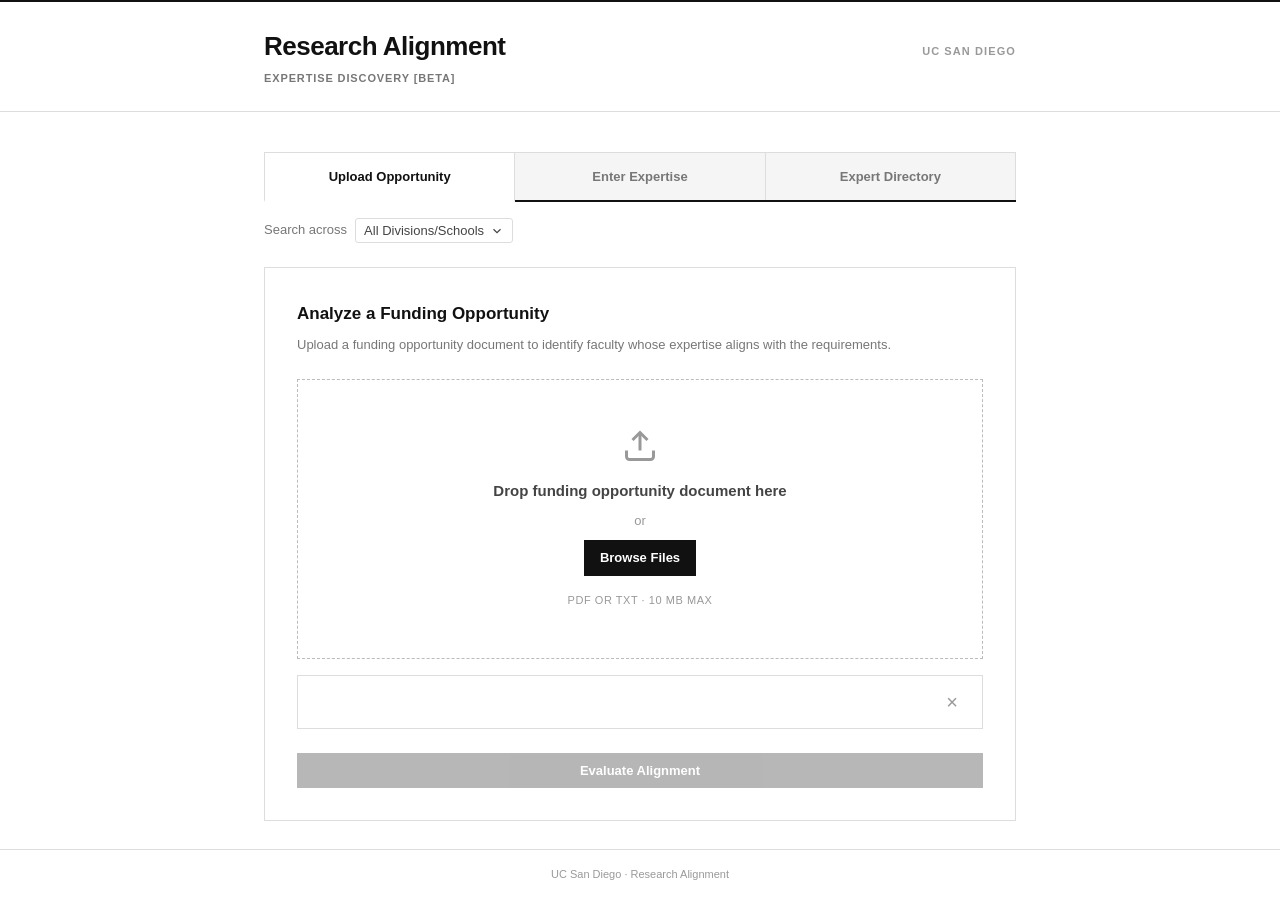
==== index.html @ 1f4cbd3c "Show all divisions and enable multi-select in the picker The public division/school filter was hardc" ====
<!DOCTYPE html>
<html lang="en">
<head>
    <meta charset="UTF-8">
    <meta name="viewport" content="width=device-width, initial-scale=1.0">
    <title>Research Alignment | UC San Diego</title>
    <link rel="stylesheet" href="/static/css/style.css">
</head>
<body>
    <div class="top-rule"></div>
    <header>
        <div class="container header-inner">
            <div class="brand">
                <h1 class="brand-title" id="brand-reset">Research Alignment</h1>
                <p class="brand-sub">Expertise Discovery [Beta]</p>
            </div>
            <span class="brand-university">UC San Diego</span>
        </div>
    </header>

    <main class="container">

        <!-- Tab Navigation -->
        <nav class="tab-nav" role="tablist">
            <button class="tab-btn active" role="tab" aria-selected="true" data-tab="upload">Upload Opportunity</button>
            <button class="tab-btn" role="tab" aria-selected="false" data-tab="manual">Enter Expertise</button>
            <button class="tab-btn" role="tab" aria-selected="false" data-tab="directory">Expert Directory</button>
        </nav>

        <!-- Department Selector (shared across all tabs) -->
        <div class="dept-selector">
            <span class="dept-label" id="dept-label">Search across</span>
            <div class="dept-multiselect" id="dept-multiselect">
                <button type="button" class="dept-trigger" id="dept-trigger"
                        aria-haspopup="true" aria-expanded="false"
                        aria-labelledby="dept-label dept-trigger">
                    <span id="dept-trigger-text">All Divisions/Schools</span>
                    <svg class="dept-caret" viewBox="0 0 24 24" fill="none" stroke="currentColor" stroke-width="2" aria-hidden="true"><polyline points="6 9 12 15 18 9"/></svg>
                </button>
                <div class="dept-menu" id="dept-menu" role="group" aria-labelledby="dept-label" hidden></div>
            </div>
        </div>

        <!-- Tab 1: Upload Funding Opportunity -->
        <section id="tab-upload" class="tab-panel active">
            <div id="upload-view">
                <div class="card upload-card">
                    <h2>Analyze a Funding Opportunity</h2>
                    <p class="help-text">Upload a funding opportunity document to identify faculty whose expertise aligns with the requirements.</p>

                    <div id="drop-zone" class="drop-zone">
                        <div class="drop-zone-content">
                            <svg class="upload-icon" viewBox="0 0 24 24" fill="none" stroke="currentColor" stroke-width="2"><path d="M21 15v4a2 2 0 0 1-2 2H5a2 2 0 0 1-2-2v-4"/><polyline points="17 8 12 3 7 8"/><line x1="12" y1="3" x2="12" y2="15"/></svg>
                            <p class="drop-text">Drop funding opportunity document here</p>
                            <p class="drop-subtext">or</p>
                            <label class="file-btn">
                                Browse Files
                                <input type="file" id="file-input" accept=".pdf,.txt" hidden>
                            </label>
                            <p class="file-types">PDF or TXT &middot; 10 MB max</p>
                        </div>
                    </div>

                    <div id="file-preview" class="file-preview" hidden>
                        <span id="file-name" class="file-name"></span>
                        <button id="remove-file" class="remove-btn" title="Remove file">&times;</button>
                    </div>

                    <button id="submit-btn" class="btn btn-primary" disabled>Evaluate Alignment</button>
                </div>
            </div>
        </section>

        <!-- Tab 2: Manual Expertise Entry -->
        <section id="tab-manual" class="tab-panel">
            <div id="manual-view">
                <div class="card">
                    <h2>Evaluate Expertise Requirements</h2>
                    <p class="help-text">Paste or describe the expertise, methodologies, or research areas from a funding opportunity to find aligned faculty.</p>

                    <textarea id="expertise-input" class="text-input" rows="8" placeholder="Example: Seeking investigators with expertise in computational epidemiology, machine learning applications in public health, and experience with large-scale health datasets. Preference for researchers with NIH-funded projects in health disparities and social determinants of health."></textarea>

                    <button id="manual-submit-btn" class="btn btn-primary" disabled>Evaluate Alignment</button>
                </div>
            </div>
        </section>

        <!-- Tab 3: Expert Directory -->
        <section id="tab-directory" class="tab-panel">
            <div class="directory-search-wrapper">
                <div class="directory-search-box">
                    <input type="search" id="expert-search" class="directory-search-input" placeholder="Search faculty by name, expertise, method, disease area..." autocomplete="off">
                    <button id="expert-search-btn" class="btn btn-primary directory-search-btn">Search</button>
                </div>
                <div id="active-filters" class="active-filters"></div>
            </div>

            <!-- Empty state: shown before any search -->
            <div id="directory-empty" class="directory-empty-state">
                <div class="empty-state-icon">
                    <svg viewBox="0 0 24 24" fill="none" stroke="currentColor" stroke-width="1.5"><circle cx="11" cy="11" r="8"/><line x1="21" y1="21" x2="16.65" y2="16.65"/></svg>
                </div>
                <p class="empty-state-heading">Find faculty expertise</p>
                <p class="empty-state-sub">Search across all faculty by research area, methodology, disease focus, or name.</p>
                <div class="suggested-searches">
                    <span class="suggested-label">Try</span>
                    <button class="suggested-chip" data-query="machine learning">machine learning</button>
                    <button class="suggested-chip" data-query="cardiovascular">cardiovascular</button>
                    <button class="suggested-chip" data-query="health disparities">health disparities</button>
                    <button class="suggested-chip" data-query="epidemiology">epidemiology</button>
                    <button class="suggested-chip" data-query="clinical trials">clinical trials</button>
                </div>
            </div>

            <!-- Loading state -->
            <div id="directory-loading" class="card processing-card" hidden>
                <div class="spinner"></div>
                <p class="status-text">Searching faculty</p>
            </div>

            <!-- Results -->
            <div id="directory-results" hidden>
                <div id="expert-count" class="expert-count"></div>
                <div id="expert-list" class="expert-list"></div>
                <button id="load-more-btn" class="btn btn-outline load-more-btn" hidden>Show more results</button>
            </div>
        </section>

        <!-- Shared: Processing View -->
        <section id="processing-view" hidden>
            <div class="card processing-card">
                <div class="spinner"></div>
                <p id="status-text" class="status-text">Extracting document text</p>
                <p class="status-subtext">This may take a minute</p>
            </div>
        </section>

        <!-- Shared: Results View -->
        <section id="results-view" hidden>
            <!-- Opportunity Summary -->
            <div class="card summary-card">
                <h2>Opportunity Summary</h2>
                <div class="summary-meta">
                    <div id="result-title" class="summary-field"></div>
                    <div id="result-agency" class="summary-field"></div>
                </div>
                <div id="result-brief" class="result-brief"></div>
                <div id="research-themes" class="tags"></div>
            </div>

            <!-- Requirements Breakdown -->
            <div class="card requirements-card">
                <h3>Investigator Requirements</h3>
                <div id="requirements-body" class="requirements-body"></div>
            </div>

            <!-- Matches -->
            <div class="results-header">
                <h2>Aligned Faculty</h2>
                <div class="results-actions">
                    <button id="copy-btn" class="btn btn-secondary">Copy Results</button>
                    <button id="new-btn" class="btn btn-outline">New Analysis</button>
                </div>
            </div>

            <div id="matches-list" class="matches-list"></div>

            <p id="excluded-note" class="excluded-note"></p>

            <!-- Methodology addendum -->
            <div class="methodology-link">
                <a id="methodology-toggle">How rankings are calculated</a>
            </div>
            <div id="methodology-panel" class="methodology-panel">
                <h3>Ranking Methodology</h3>
                <p>Faculty are ranked by a two-stage LLM pipeline that evaluates alignment between each researcher's enriched profile and the funding opportunity requirements. The system does not assign investigator roles — those decisions belong to the research team.</p>

                <h4>Stage 1: Requirement Extraction</h4>
                <p>The uploaded document (or manually entered text) is sent to a large language model (via LiteLLM, temperature=0) which extracts structured requirements: grant title, funding agency, a 2–3 sentence summary, investigator requirements (expertise areas, qualifications, constraints per role), and overall research themes. The LLM is instructed to use the document's own terminology for roles and to never invent requirements not stated or clearly implied.</p>

                <h4>Stage 2: Faculty Matching &amp; Scoring</h4>
                <p>A second LLM call (temperature=0.05) receives the extracted requirements alongside a compact summary of each faculty member's profile. For each candidate, it evaluates three dimensions on a 0–100 scale:</p>
                <ul>
                    <li><strong>Expertise alignment (highest weight)</strong> — How closely the faculty member's research interests, expertise keywords, and funded project history match the opportunity's required expertise areas and research themes.</li>
                    <li><strong>Methodological fit</strong> — Whether the researcher's methods (as inferred from publications, MeSH terms, and funded work descriptions) align with the methodological needs described in the opportunity.</li>
                    <li><strong>Track record</strong> — Strength of the researcher's publication count, h-index, and funding history relative to the opportunity's scope. A well-funded researcher with an active publication record in the relevant area scores higher.</li>
                </ul>
                <p>The <strong>overall match score (0–100)</strong> is a weighted synthesis of these three dimensions, with expertise alignment weighted most heavily, followed by methodological fit, then track record. The LLM also generates a 2–3 sentence explanation for each match referencing specific overlaps between the researcher's profile and the opportunity requirements.</p>

                <h4>Filtering &amp; Ranking Rules</h4>
                <ul>
                    <li>Only faculty with at least one of: research interests, enriched research interests, or expertise keywords are evaluated.</li>
                    <li>Only matches with a score ≥ 40 are returned. At most 15 matches are shown.</li>
                    <li>Matches are sorted by overall match score, descending.</li>
                    <li>For large faculty sets (60+), a keyword pre-filter narrows candidates before the LLM stage. This pre-filter scores each faculty member's keyword overlap against the extracted requirement themes and expertise areas, then passes the top 60 candidates to the LLM. Faculty sets of 60 or fewer skip this step entirely.</li>
                </ul>

                <h4>What the LLM Sees Per Faculty Member</h4>
                <p>Each faculty member is represented as a single line: name, degrees, title, research interests (truncated to 300 characters from the enriched profile, falling back to original directory text), up to 8 expertise keywords, number of funded grants, and h-index. The LLM does not see full abstracts, publication lists, or grant amounts during matching — those details inform the enriched profile summaries that the LLM reads.</p>

                <h4>Faculty Profile Data Sources</h4>
                <p>Faculty profiles are constructed from the university directory and then enriched weekly (via automated pipeline) from six public academic data sources:</p>
                <ul>
                    <li><strong>UCSD Profiles / Scripps Profiles</strong> (confidence: 1.0) — Institutional source. Research descriptions and biography text scraped from profiles.ucsd.edu and scripps.ucsd.edu. Preferred over all other sources when there are conflicts.</li>
                    <li><strong>ORCID</strong> (confidence: 0.9) — Self-reported researcher data. Provides ORCID ID, publications, and funding records from the public ORCID API. Searched by name + UCSD affiliation, with a fallback name-only search.</li>
                    <li><strong>NIH RePORTER</strong> (confidence: 0.8) — Verified federal grant records. Queries the NIH RePORTER API for funded projects where the faculty member is a PI at UCSD. Returns grant titles, abstracts (500 char), amounts, dates, and co-PI names.</li>
                    <li><strong>NSF Awards</strong> (confidence: 0.8, SIO &amp; Jacobs) — Verified federal grant records. Queries the NSF Award Search API for awards where the faculty member is PI at UCSD. Returns grant titles, program names, abstracts, and amounts.</li>
                    <li><strong>Semantic Scholar</strong> (confidence: 0.75) — Academic graph data. Provides h-index, total paper/citation counts, and the 20 most recent publications with journal and year. Author disambiguation uses UCSD affiliation matching.</li>
                    <li><strong>PubMed / NCBI E-utilities</strong> (confidence: 0.7) — Biomedical literature. Searches by author name + UCSD affiliation. Returns the 20 most recent publications with titles, journals, years, MeSH terms, and abstracts (500 char).</li>
                </ul>

                <h4>Enrichment &amp; Normalization</h4>
                <p>Raw data from all sources is synthesized by an LLM normalizer into structured profile fields: a 2–4 sentence research narrative, expertise keywords, methodologies, disease areas (or research domains), and populations (or study systems). The normalizer merges and deduplicates across sources, preferring institutional sources when data conflicts. The original university directory text is preserved and never overwritten. Enrichment runs weekly via GitHub Actions, and every field change is recorded in an append-only audit log with source, confidence, old/new values, and timestamp.</p>

                <h4>Score Display</h4>
                <p>The colored bar represents the overall match score: green (≥ 80) indicates strong alignment, yellow (60–79) indicates moderate alignment, and red (&lt; 60) indicates partial alignment. The three sub-scores (Expertise, Methods, Track Record) are shown individually below the bar. These are the raw LLM-assigned values — no post-processing, normalization, or re-weighting is applied after the model returns them.</p>

                <h4>Model Details</h4>
                <p>Both LLM calls use the same model configured via LiteLLM (default: openai/api-gpt-oss-120b). The extraction call uses temperature=0 for deterministic output; the matching call uses temperature=0.05 for near-deterministic results with minimal variation. JSON mode is requested when supported; the system falls back gracefully if the model doesn't support it. Each call includes retry logic (2 attempts with 1-second backoff) for parse failures.</p>

                <h4>Limitations</h4>
                <p>The model evaluates textual similarity and semantic relevance — it does not have access to private data, internal evaluations, or proprietary metrics. Name disambiguation in PubMed and Semantic Scholar can occasionally return publications by a different researcher with the same name. Results should be treated as a starting point for team assembly, not a definitive ranking or prediction of success.</p>
            </div>
        </section>

        <!-- Shared: Error View -->
        <section id="error-view" hidden>
            <div class="card error-card">
                <svg class="error-icon" viewBox="0 0 24 24" fill="none" stroke="currentColor" stroke-width="2"><circle cx="12" cy="12" r="10"/><line x1="15" y1="9" x2="9" y2="15"/><line x1="9" y1="9" x2="15" y2="15"/></svg>
                <p id="error-message" class="error-message"></p>
                <button id="retry-btn" class="btn btn-primary" style="width:auto;">Try Again</button>
            </div>
        </section>
    </main>

    <footer>
        <div class="container">
            <p>UC San Diego &middot; Research Alignment</p>
        </div>
    </footer>

    <script>
        window.RESEARCH_ALIGNMENT_API_URL = "";
    </script>
    <script src="/static/js/app.js"></script>
</body>
</html>
---- static/css/style.css ----
:root {
    /* Spacing — 8px base unit */
    --space-1: 8px;
    --space-2: 16px;
    --space-3: 24px;
    --space-4: 32px;
    --space-5: 40px;
    --space-6: 48px;
    --space-8: 64px;

    /* Color — achromatic + one semantic accent */
    --black: #111111;
    --gray-900: #1a1a1a;
    --gray-700: #444444;
    --gray-500: #777777;
    --gray-400: #999999;
    --gray-300: #bbbbbb;
    --gray-200: #dddddd;
    --gray-100: #eeeeee;
    --gray-50: #f5f5f5;
    --white: #ffffff;

    --accent: #2a7c8a;
    --accent-muted: #d6eaed;
    --error: #c23b22;
    --warning: #b8860b;

    /* Typography */
    --font-sans: -apple-system, BlinkMacSystemFont, 'Segoe UI', Roboto,
                 'Helvetica Neue', Arial, sans-serif;
    --font-serif: Georgia, 'Times New Roman', serif;

    /* Type scale — four active sizes */
    --text-display: 1.625rem;
    --text-heading: 1.0625rem;
    --text-body: 0.9375rem;
    --text-small: 0.8125rem;
    --text-label: 0.6875rem;

    /* Layout tokens */
    --page-max-width: 800px;
    --page-padding: var(--space-3);

    /* Borders */
    --border-hairline: 1px solid var(--gray-200);
    --border-heavy: 2px solid var(--black);

    /* Motion — confirmation only */
    --transition: 150ms ease;
}

*, *::before, *::after {
    margin: 0;
    padding: 0;
    box-sizing: border-box;
}

body {
    font-family: var(--font-sans);
    font-size: var(--text-body);
    background: var(--white);
    color: var(--gray-900);
    line-height: 1.6;
    min-height: 100vh;
    display: flex;
    flex-direction: column;
    -webkit-font-smoothing: antialiased;
}

/* ——— Layout ——— */

.container {
    max-width: var(--page-max-width);
    margin: 0 auto;
    padding: 0 var(--page-padding);
    width: 100%;
}

/* ——— Header ——— */

.top-rule {
    height: 2px;
    background: var(--black);
}

header {
    padding: var(--space-3) 0;
    border-bottom: var(--border-hairline);
}

.header-inner {
    display: flex;
    justify-content: space-between;
    align-items: baseline;
}

.brand-title {
    font-size: var(--text-display);
    font-weight: 700;
    letter-spacing: -0.5px;
    color: var(--black);
    cursor: pointer;
}

.brand-sub {
    font-size: var(--text-label);
    font-weight: 600;
    text-transform: uppercase;
    letter-spacing: 0.08em;
    color: var(--gray-500);
    margin-top: 2px;
}

.brand-university {
    font-size: var(--text-label);
    font-weight: 700;
    text-transform: uppercase;
    letter-spacing: 0.1em;
    color: var(--gray-400);
}

/* ——— Tab Navigation ——— */

.tab-nav {
    display: flex;
    gap: 0;
    border-bottom: var(--border-heavy);
    margin: var(--space-5) 0 0;
}

.tab-btn {
    flex: 1;
    padding: var(--space-2) var(--space-2);
    background: var(--gray-50);
    border: var(--border-hairline);
    border-bottom: none;
    font-family: var(--font-sans);
    font-size: var(--text-small);
    font-weight: 600;
    color: var(--gray-500);
    cursor: pointer;
    transition: background var(--transition), color var(--transition);
    text-align: center;
}

.tab-btn:not(:first-child) {
    border-left: none;
}

.tab-btn:hover {
    background: var(--gray-100);
    color: var(--gray-700);
}

.tab-btn.active {
    background: var(--white);
    color: var(--black);
    border-bottom: 2px solid var(--white);
    margin-bottom: -2px;
    position: relative;
    z-index: 1;
}

/* Department selector */
.dept-selector {
    display: flex;
    align-items: center;
    gap: var(--space-1);
    margin: var(--space-2) 0 0;
    font-size: var(--text-small);
    color: var(--gray-500);
}

.dept-label {
    white-space: nowrap;
}

/* Custom multi-select dropdown */
.dept-multiselect {
    position: relative;
}

.dept-trigger {
    display: inline-flex;
    align-items: center;
    gap: 6px;
    font-family: var(--font-sans);
    font-size: var(--text-small);
    padding: 4px 8px;
    border: var(--border-hairline);
    border-radius: 3px;
    background: var(--white);
    color: var(--gray-700);
    cursor: pointer;
}

.dept-trigger:focus-visible {
    outline: 2px solid var(--accent);
    outline-offset: 1px;
}

.dept-caret {
    width: 14px;
    height: 14px;
    flex-shrink: 0;
    transition: transform var(--transition);
}

.dept-multiselect.open .dept-caret {
    transform: rotate(180deg);
}

.dept-menu {
    position: absolute;
    top: calc(100% + 4px);
    left: 0;
    z-index: 20;
    min-width: 240px;
    max-height: 320px;
    overflow-y: auto;
    padding: 4px;
    background: var(--white);
    border: var(--border-hairline);
    border-radius: 3px;
    box-shadow: 0 4px 16px rgba(0, 0, 0, 0.12);
}

.dept-option {
    display: flex;
    align-items: center;
    gap: 8px;
    padding: 6px 8px;
    font-size: var(--text-small);
    color: var(--gray-700);
    cursor: pointer;
    border-radius: 3px;
}

.dept-option:hover {
    background: var(--accent-muted);
}

.dept-option input[type="checkbox"] {
    flex-shrink: 0;
    cursor: pointer;
    accent-color: var(--accent);
}

.dept-option-all {
    font-weight: 600;
}

.dept-option-divider {
    height: 1px;
    margin: 4px 0;
    background: var(--gray-200);
}

.dept-menu-error {
    padding: 8px;
    font-size: var(--text-small);
    color: var(--gray-500);
}

/* Department badge on expert cards */
.dept-badge {
    display: inline-block;
    font-size: var(--text-label);
    font-weight: 600;
    letter-spacing: 0.03em;
    padding: 2px 6px;
    border-radius: 3px;
    background: var(--gray-100);
    color: var(--gray-500);
    margin-left: var(--space-1);
    vertical-align: middle;
}

.dept-badge-sio {
    background: #e0f0f5;
    color: #1a6575;
}

.dept-badge-hwsph {
    background: #f0e8f5;
    color: #5a3570;
}

.dept-badge-jacobs {
    background: #e8f0e0;
    color: #3a6530;
}

/* ——— Tab Panels ——— */

.tab-panel {
    display: none;
    padding-top: var(--space-3);
}

.tab-panel.active {
    display: block;
}

/* ——— Main ——— */

main {
    flex: 1;
    padding: 0 0 var(--space-5);
}

/* ——— Cards ——— */

.card {
    background: var(--white);
    border: var(--border-hairline);
    padding: var(--space-4);
    margin-bottom: var(--space-3);
}

.card h2 {
    font-size: var(--text-heading);
    font-weight: 700;
    color: var(--black);
    margin-bottom: var(--space-1);
}

.card h3 {
    font-size: var(--text-body);
    font-weight: 700;
    color: var(--black);
    margin-bottom: var(--space-2);
}

.help-text {
    font-size: var(--text-small);
    color: var(--gray-500);
    margin-bottom: var(--space-3);
    line-height: 1.5;
}

/* ——— Upload / Drop zone ——— */

.drop-zone {
    border: 1px dashed var(--gray-300);
    padding: var(--space-6) var(--space-3);
    text-align: center;
    cursor: pointer;
    transition: border-color var(--transition);
}

.drop-zone.dragover {
    border-color: var(--black);
}

.upload-icon {
    width: 36px;
    height: 36px;
    color: var(--gray-400);
    margin-bottom: var(--space-1);
}

.drop-text {
    font-size: var(--text-body);
    font-weight: 600;
    color: var(--gray-700);
}

.drop-subtext {
    color: var(--gray-400);
    margin: var(--space-1) 0;
    font-size: var(--text-small);
}

.file-btn {
    display: inline-block;
    padding: var(--space-1) var(--space-2);
    background: var(--black);
    color: var(--white);
    cursor: pointer;
    font-size: var(--text-small);
    font-weight: 600;
    transition: background var(--transition);
}

.file-btn:hover {
    background: var(--gray-700);
}

.file-types {
    margin-top: var(--space-2);
    font-size: var(--text-label);
    color: var(--gray-400);
    text-transform: uppercase;
    letter-spacing: 0.05em;
}

/* ——— File preview ——— */

.file-preview {
    display: flex;
    align-items: center;
    justify-content: space-between;
    padding: var(--space-2);
    border: var(--border-hairline);
    margin: var(--space-2) 0;
}

.file-name {
    font-weight: 600;
    font-size: var(--text-small);
    color: var(--gray-900);
}

.remove-btn {
    background: none;
    border: none;
    font-size: 1.25rem;
    color: var(--gray-400);
    cursor: pointer;
    line-height: 1;
    padding: 0 var(--space-1);
    transition: color var(--transition);
}

.remove-btn:hover {
    color: var(--error);
}

/* ——— Text input (manual entry) ——— */

.text-input {
    width: 100%;
    padding: var(--space-2);
    border: var(--border-hairline);
    font-family: var(--font-sans);
    font-size: var(--text-body);
    color: var(--gray-900);
    line-height: 1.6;
    resize: vertical;
    transition: border-color var(--transition);
}

.text-input:focus {
    outline: none;
    border-color: var(--gray-700);
}

.text-input::placeholder {
    color: var(--gray-400);
}

/* ——— Search bar ——— */

.search-bar {
    position: relative;
}

.search-input {
    width: 100%;
    padding: 10px var(--space-2);
    border: var(--border-hairline);
    font-family: var(--font-sans);
    font-size: var(--text-body);
    color: var(--gray-900);
    transition: border-color var(--transition);
}

.search-input:focus {
    outline: none;
    border-color: var(--gray-700);
}

.search-input::placeholder {
    color: var(--gray-400);
}

/* ——— Active filters ——— */

.active-filters {
    display: flex;
    flex-wrap: wrap;
    gap: var(--space-1);
    margin-top: var(--space-2);
}

.active-filters:empty {
    display: none;
}

.filter-chip {
    display: inline-flex;
    align-items: center;
    gap: 4px;
    padding: 2px 10px;
    border: 1px solid var(--accent);
    background: var(--accent-muted);
    font-size: var(--text-label);
    font-weight: 600;
    color: var(--accent);
    cursor: pointer;
    transition: background var(--transition);
}

.filter-chip:hover {
    background: var(--white);
}

.filter-chip .chip-remove {
    font-size: 0.875rem;
    line-height: 1;
    opacity: 0.6;
}

.filter-chip .chip-remove:hover {
    opacity: 1;
}

/* ——— Directory search wrapper ——— */

.directory-search-wrapper {
    margin-bottom: var(--space-3);
}

.directory-search-box {
    display: flex;
    gap: 0;
}

.directory-search-input {
    flex: 1;
    min-width: 0;
    padding: 12px var(--space-2);
    border: var(--border-heavy);
    border-right: none;
    font-family: var(--font-sans);
    font-size: var(--text-body);
    color: var(--gray-900);
    transition: border-color var(--transition);
}

.directory-search-input:focus {
    outline: none;
}

.directory-search-input::placeholder {
    color: var(--gray-400);
}

.btn.btn-primary.directory-search-btn {
    width: auto;
    margin-top: 0;
    padding: 12px var(--space-4);
    border: var(--border-heavy);
    white-space: nowrap;
}

/* ——— Empty state ——— */

.directory-empty-state {
    text-align: center;
    padding: var(--space-8) var(--space-4) var(--space-6);
}

.empty-state-icon {
    margin-bottom: var(--space-3);
}

.empty-state-icon svg {
    width: 48px;
    height: 48px;
    color: var(--gray-300);
}

.empty-state-heading {
    font-size: var(--text-heading);
    font-weight: 700;
    color: var(--gray-700);
    margin-bottom: var(--space-1);
}

.empty-state-sub {
    font-size: var(--text-small);
    color: var(--gray-400);
    max-width: 420px;
    margin: 0 auto var(--space-4);
    line-height: 1.5;
}

.suggested-searches {
    display: flex;
    flex-wrap: wrap;
    justify-content: center;
    align-items: center;
    gap: var(--space-1);
}

.suggested-label {
    font-size: var(--text-label);
    font-weight: 600;
    text-transform: uppercase;
    letter-spacing: 0.06em;
    color: var(--gray-400);
}

.suggested-chip {
    display: inline-block;
    padding: 4px 12px;
    border: 1px solid var(--gray-200);
    background: var(--white);
    font-family: var(--font-sans);
    font-size: var(--text-small);
    font-weight: 500;
    color: var(--gray-700);
    cursor: pointer;
    transition: border-color var(--transition), color var(--transition);
}

.suggested-chip:hover {
    border-color: var(--accent);
    color: var(--accent);
}

/* ——— Load more ——— */

.load-more-btn {
    display: block;
    width: 100%;
    margin-top: var(--space-2);
    text-align: center;
}

/* ——— Expert count ——— */

.expert-count {
    font-size: var(--text-label);
    font-weight: 600;
    text-transform: uppercase;
    letter-spacing: 0.04em;
    color: var(--gray-400);
    margin-bottom: var(--space-2);
}

/* ——— Expert directory list ——— */

.expert-list {
    display: flex;
    flex-direction: column;
}

.expert-card {
    background: var(--white);
    border: var(--border-hairline);
    padding: var(--space-3);
    margin-bottom: -1px;
    cursor: pointer;
    transition: background var(--transition);
}

.expert-card:hover {
    background: var(--gray-50);
}

.expert-card.expanded {
    border-left: 2px solid var(--accent);
    padding-left: calc(var(--space-3) - 1px);
}

.expert-card-header {
    display: flex;
    justify-content: space-between;
    align-items: flex-start;
    gap: var(--space-2);
}

.expert-name {
    font-size: var(--text-heading);
    font-weight: 700;
    color: var(--black);
}

.expert-title {
    font-size: var(--text-small);
    color: var(--gray-500);
    margin-top: 2px;
}

.expert-hindex {
    font-size: var(--text-label);
    font-weight: 700;
    color: var(--gray-400);
    text-transform: uppercase;
    letter-spacing: 0.04em;
    white-space: nowrap;
}

.expert-keywords {
    display: flex;
    flex-wrap: wrap;
    gap: 4px;
    margin-top: var(--space-1);
}

.expert-keywords .tag {
    font-size: var(--text-label);
    padding: 1px 8px;
    cursor: pointer;
}

.expert-keywords .tag:hover {
    border-color: var(--accent);
    color: var(--accent);
}

/* Expert expanded details */
.expert-details {
    display: none;
    margin-top: var(--space-3);
    padding-top: var(--space-2);
    border-top: var(--border-hairline);
}

.expert-card.expanded .expert-details {
    display: block;
}

.expert-section {
    margin-bottom: var(--space-2);
}

.expert-section-title {
    font-size: var(--text-label);
    font-weight: 700;
    text-transform: uppercase;
    letter-spacing: 0.04em;
    color: var(--gray-500);
    margin-bottom: var(--space-1);
}

.expert-research {
    font-family: var(--font-serif);
    font-size: var(--text-body);
    color: var(--gray-700);
    line-height: 1.55;
}

.expert-meta-grid {
    display: grid;
    grid-template-columns: 1fr 1fr;
    gap: var(--space-1) var(--space-3);
}

.expert-meta-item {
    font-size: var(--text-small);
    color: var(--gray-700);
}

.expert-meta-item strong {
    color: var(--gray-500);
    font-size: var(--text-label);
    text-transform: uppercase;
    letter-spacing: 0.03em;
}

.expert-email a {
    font-size: var(--text-small);
    color: var(--accent);
    text-decoration: none;
    transition: color var(--transition);
}

.expert-email a:hover {
    color: var(--black);
}

.expert-profile-link a {
    font-size: var(--text-small);
    color: var(--accent);
    text-decoration: none;
}

.expert-profile-link a:hover {
    color: var(--black);
}

.expert-grants-list,
.expert-pubs-list {
    list-style: none;
    padding: 0;
}

.expert-grants-list li,
.expert-pubs-list li {
    font-size: var(--text-small);
    color: var(--gray-700);
    padding: 2px 0 2px var(--space-2);
    position: relative;
}

.expert-grants-list li::before,
.expert-pubs-list li::before {
    content: "\2014";
    color: var(--gray-300);
    position: absolute;
    left: 0;
}

.expert-grants-list .grant-agency,
.expert-pubs-list .pub-journal {
    color: var(--gray-400);
    font-size: var(--text-label);
}

/* Committee service badge */
.expert-committee {
    margin-top: var(--space-1);
}

.committee-badge {
    display: inline-block;
    padding: 2px 10px;
    border: 1px solid var(--gray-300);
    font-size: var(--text-label);
    font-weight: 600;
    color: var(--gray-500);
    text-transform: uppercase;
    letter-spacing: 0.03em;
}

/* ——— Buttons ——— */

.btn {
    display: inline-block;
    padding: 10px var(--space-3);
    border: none;
    font-family: var(--font-sans);
    font-size: var(--text-small);
    font-weight: 600;
    cursor: pointer;
    transition: background var(--transition), color var(--transition);
}

.btn:disabled {
    opacity: 0.3;
    cursor: not-allowed;
}

.btn-primary {
    background: var(--black);
    color: var(--white);
    width: 100%;
    margin-top: var(--space-1);
}

.btn-primary:not(:disabled):hover {
    background: var(--gray-700);
}

.btn-secondary {
    background: var(--gray-100);
    color: var(--gray-900);
    padding: var(--space-1) var(--space-2);
}

.btn-secondary:hover {
    background: var(--gray-200);
}

.btn-outline {
    background: transparent;
    color: var(--gray-900);
    border: 1px solid var(--gray-900);
    padding: 7px var(--space-2);
}

.btn-outline:hover {
    background: var(--gray-900);
    color: var(--white);
}

/* ——— Processing ——— */

.processing-card {
    text-align: center;
    padding: var(--space-8) var(--space-4);
    border: none;
}

.spinner {
    width: 32px;
    height: 32px;
    border: 2px solid var(--gray-200);
    border-top-color: var(--gray-900);
    border-radius: 50%;
    animation: spin 0.8s linear infinite;
    margin: 0 auto var(--space-3);
}

@keyframes spin {
    to { transform: rotate(360deg); }
}

.status-text {
    font-size: var(--text-body);
    font-weight: 600;
    color: var(--gray-900);
}

.status-subtext {
    font-size: var(--text-small);
    color: var(--gray-400);
    margin-top: var(--space-1);
}

/* ——— Opportunity Summary ——— */

.summary-card {
    border-left: 2px solid var(--black);
}

.summary-meta {
    margin-bottom: var(--space-2);
}

.summary-field {
    font-size: var(--text-small);
    color: var(--gray-500);
    margin-bottom: 4px;
}

.summary-field strong {
    color: var(--gray-900);
}

.result-brief {
    font-family: var(--font-serif);
    font-size: var(--text-body);
    color: var(--gray-700);
    line-height: 1.65;
    margin: var(--space-2) 0;
    padding: var(--space-2) 0;
    border-top: var(--border-hairline);
}

.tags {
    display: flex;
    flex-wrap: wrap;
    gap: var(--space-1);
    margin-top: var(--space-2);
}

.tag {
    display: inline-block;
    padding: 2px 10px;
    border: 1px solid var(--gray-300);
    font-size: var(--text-label);
    font-weight: 600;
    text-transform: uppercase;
    letter-spacing: 0.03em;
    color: var(--gray-700);
}

/* ——— Requirements ——— */

.requirements-body {
    display: grid;
    gap: var(--space-2);
}

.req-section h4 {
    font-size: var(--text-small);
    font-weight: 700;
    text-transform: uppercase;
    letter-spacing: 0.04em;
    color: var(--gray-500);
    margin-bottom: var(--space-1);
}

.req-list {
    list-style: none;
    padding: 0;
}

.req-list li {
    padding: 2px 0;
    font-size: var(--text-small);
    color: var(--gray-700);
    padding-left: var(--space-2);
    position: relative;
}

.req-list li::before {
    content: "\2014";
    color: var(--gray-300);
    position: absolute;
    left: 0;
}

/* ——— Results header ——— */

.results-header {
    display: flex;
    justify-content: space-between;
    align-items: baseline;
    margin-bottom: var(--space-2);
    padding-bottom: var(--space-1);
    border-bottom: var(--border-heavy);
    flex-wrap: wrap;
    gap: var(--space-1);
}

.results-header h2 {
    font-size: var(--text-heading);
    font-weight: 700;
    color: var(--black);
}

.results-actions {
    display: flex;
    gap: var(--space-1);
}

/* ——— Match cards ——— */

.match-card {
    background: var(--white);
    padding: var(--space-3);
    margin-bottom: 0;
    border-bottom: var(--border-hairline);
}

.match-card:last-child {
    border-bottom: none;
}

.match-rank {
    font-size: var(--text-label);
    font-weight: 700;
    text-transform: uppercase;
    letter-spacing: 0.1em;
    color: var(--gray-400);
    margin-bottom: var(--space-1);
}

.match-header {
    display: flex;
    justify-content: space-between;
    align-items: flex-start;
    margin-bottom: var(--space-1);
    gap: var(--space-2);
}

.match-name {
    font-size: var(--text-heading);
    font-weight: 700;
    color: var(--black);
}

.match-title {
    font-size: var(--text-small);
    color: var(--gray-500);
    margin-bottom: var(--space-2);
}

/* ——— Score display ——— */

.score-overall {
    font-size: var(--text-display);
    font-weight: 700;
    color: var(--black);
    white-space: nowrap;
}

.score-bar-bg {
    height: 4px;
    background: var(--gray-100);
    margin-bottom: var(--space-2);
}

.score-bar-fill {
    height: 100%;
    background: var(--gray-900);
    transition: width 0.3s ease;
}

.score-bar-fill.score-high { background: var(--black); }
.score-bar-fill.score-med  { background: var(--gray-500); }
.score-bar-fill.score-low  { background: var(--gray-300); }

/* Score breakdown */
.score-breakdown {
    display: grid;
    grid-template-columns: repeat(auto-fit, minmax(140px, 1fr));
    gap: var(--space-1) var(--space-3);
    margin-bottom: var(--space-2);
}

.score-dimension {
    display: flex;
    justify-content: space-between;
    align-items: baseline;
}

.score-dim-label {
    font-size: var(--text-label);
    font-weight: 600;
    text-transform: uppercase;
    letter-spacing: 0.04em;
    color: var(--gray-400);
}

.score-dim-value {
    font-size: var(--text-small);
    font-weight: 700;
    color: var(--gray-700);
}

/* ——— Match details ——— */

.match-reasoning {
    font-family: var(--font-serif);
    font-size: var(--text-body);
    color: var(--gray-700);
    margin-bottom: var(--space-2);
    line-height: 1.55;
}

.match-interests {
    font-size: var(--text-small);
    color: var(--gray-500);
    margin-bottom: var(--space-1);
}

.match-interests strong {
    color: var(--gray-700);
}

.match-email a {
    font-size: var(--text-small);
    color: var(--accent);
    text-decoration: none;
    transition: color var(--transition);
}

.match-email a:hover {
    color: var(--black);
}

.match-email .no-email {
    font-size: var(--text-small);
    color: var(--gray-300);
}

/* ——— Excluded note ——— */

.excluded-note {
    text-align: center;
    font-size: var(--text-label);
    color: var(--gray-400);
    margin-top: var(--space-2);
    padding: var(--space-2);
    text-transform: uppercase;
    letter-spacing: 0.04em;
}

/* ——— Methodology addendum ——— */

.methodology-link {
    text-align: center;
    margin-top: var(--space-3);
    padding-top: var(--space-2);
    border-top: var(--border-hairline);
}

.methodology-link a {
    font-size: var(--text-small);
    color: var(--accent);
    text-decoration: none;
    cursor: pointer;
    transition: color var(--transition);
}

.methodology-link a:hover {
    color: var(--black);
}

.methodology-panel {
    margin-top: var(--space-3);
    padding: var(--space-4);
    border: var(--border-hairline);
    border-left: 2px solid var(--gray-300);
    display: none;
}

.methodology-panel.visible {
    display: block;
}

.methodology-panel h3 {
    font-size: var(--text-heading);
    font-weight: 700;
    margin-bottom: var(--space-2);
}

.methodology-panel h4 {
    font-size: var(--text-small);
    font-weight: 700;
    text-transform: uppercase;
    letter-spacing: 0.04em;
    color: var(--gray-500);
    margin-top: var(--space-3);
    margin-bottom: var(--space-1);
}

.methodology-panel p,
.methodology-panel li {
    font-family: var(--font-serif);
    font-size: var(--text-body);
    color: var(--gray-700);
    line-height: 1.6;
}

.methodology-panel ul {
    list-style: none;
    padding: 0;
}

.methodology-panel li {
    padding: 2px 0;
    padding-left: var(--space-2);
    position: relative;
}

.methodology-panel li::before {
    content: "\2014";
    color: var(--gray-300);
    position: absolute;
    left: 0;
}

/* ——— Error ——— */

.error-card {
    text-align: center;
    padding: var(--space-6) var(--space-4);
    border: none;
}

.error-icon {
    width: 36px;
    height: 36px;
    color: var(--error);
    margin-bottom: var(--space-2);
}

.error-message {
    font-size: var(--text-body);
    color: var(--gray-900);
    margin-bottom: var(--space-3);
}

/* ——— Footer ——— */

footer {
    border-top: var(--border-hairline);
    text-align: center;
    padding: var(--space-2) 0;
    font-size: var(--text-label);
    color: var(--gray-400);
}

/* ——— Responsive ——— */

@media (max-width: 600px) {
    :root {
        --page-padding: var(--space-2);
    }

    .header-inner {
        flex-direction: column;
        gap: 4px;
    }

    .tab-nav {
        flex-direction: column;
    }

    .tab-btn {
        border-left: var(--border-hairline) !important;
        border-bottom: var(--border-hairline);
    }

    .tab-btn.active {
        border-bottom: none;
        margin-bottom: 0;
        border-left: 2px solid var(--black) !important;
    }

    .card {
        padding: var(--space-3);
    }

    .results-header {
        flex-direction: column;
        align-items: flex-start;
    }

    .match-header {
        flex-direction: column;
    }

    .score-breakdown {
        grid-template-columns: 1fr 1fr;
    }

    .expert-meta-grid {
        grid-template-columns: 1fr;
    }

    .directory-search-box {
        flex-direction: column;
    }

    .directory-search-input {
        border-right: var(--border-heavy);
        border-bottom: none;
    }

    .btn.btn-primary.directory-search-btn {
        width: 100%;
    }

    .suggested-searches {
        gap: 6px;
    }
}
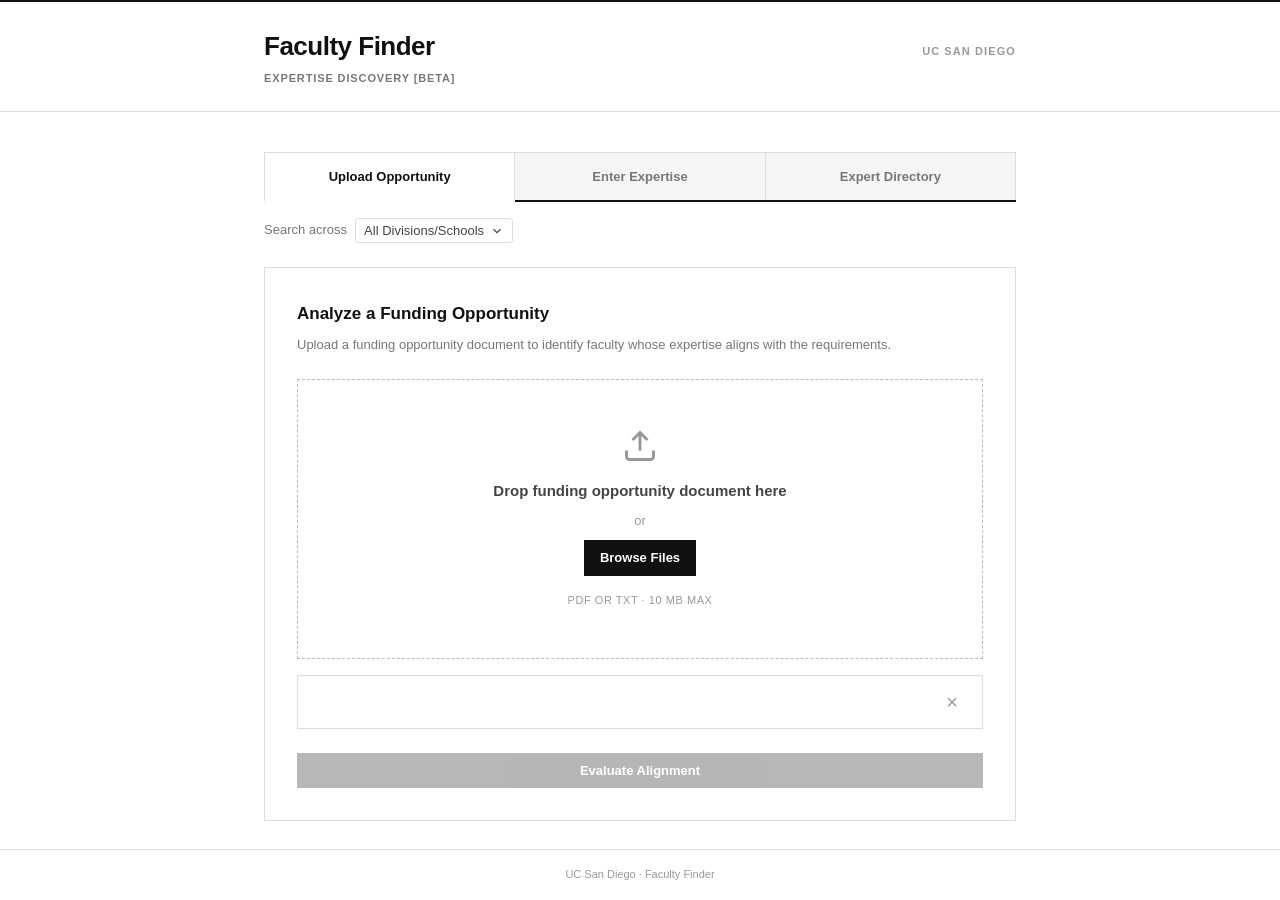
==== commit 15f773be: "Rebrand UI from Research Alignment to Faculty Finder Co-Authored-By: Claude Opus 4.8 <noreply@anthro" ====
--- a/index.html
+++ b/index.html
@@ -3,7 +3,7 @@
 <head>
     <meta charset="UTF-8">
     <meta name="viewport" content="width=device-width, initial-scale=1.0">
-    <title>Research Alignment | UC San Diego</title>
+    <title>Faculty Finder | UC San Diego</title>
     <link rel="stylesheet" href="/static/css/style.css">
 </head>
 <body>
@@ -11,7 +11,7 @@
     <header>
         <div class="container header-inner">
             <div class="brand">
-                <h1 class="brand-title" id="brand-reset">Research Alignment</h1>
+                <h1 class="brand-title" id="brand-reset">Faculty Finder</h1>
                 <p class="brand-sub">Expertise Discovery [Beta]</p>
             </div>
             <span class="brand-university">UC San Diego</span>
@@ -235,7 +235,7 @@
 
     <footer>
         <div class="container">
-            <p>UC San Diego &middot; Research Alignment</p>
+            <p>UC San Diego &middot; Faculty Finder</p>
         </div>
     </footer>
 
